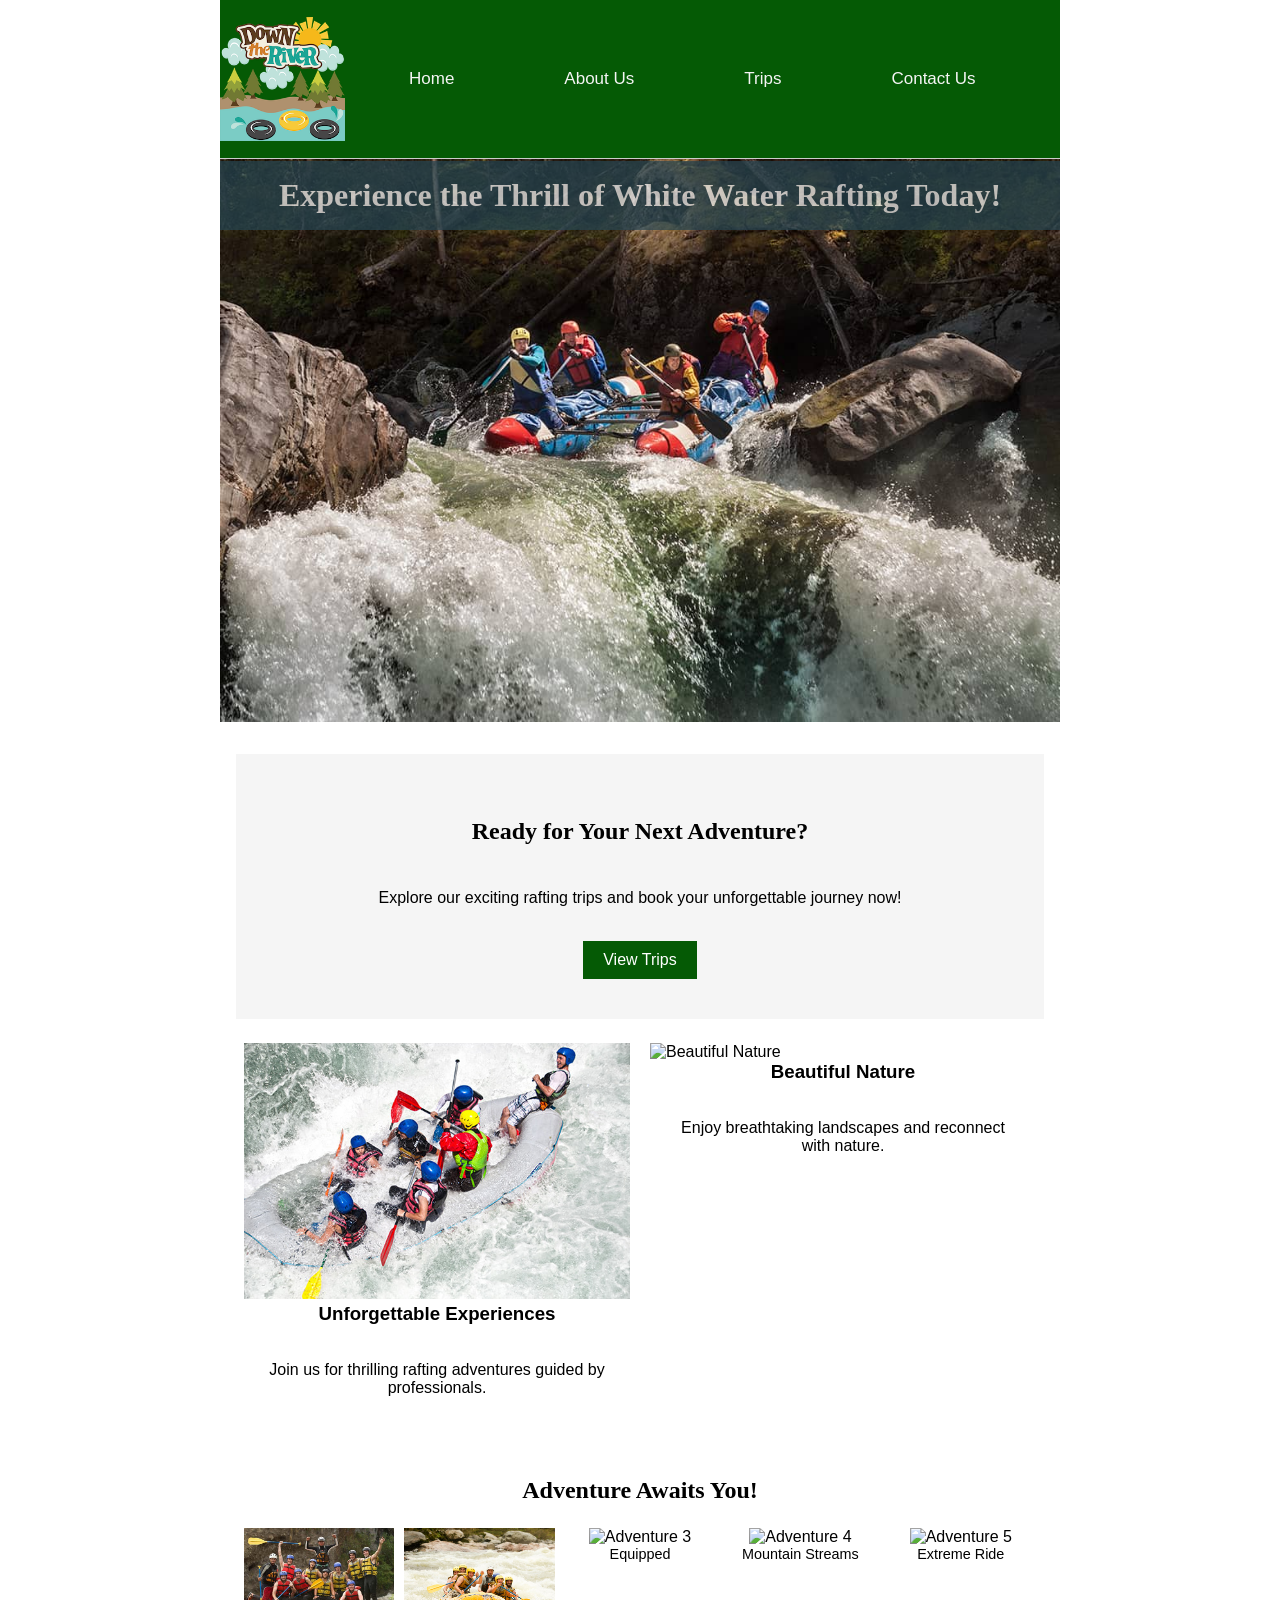
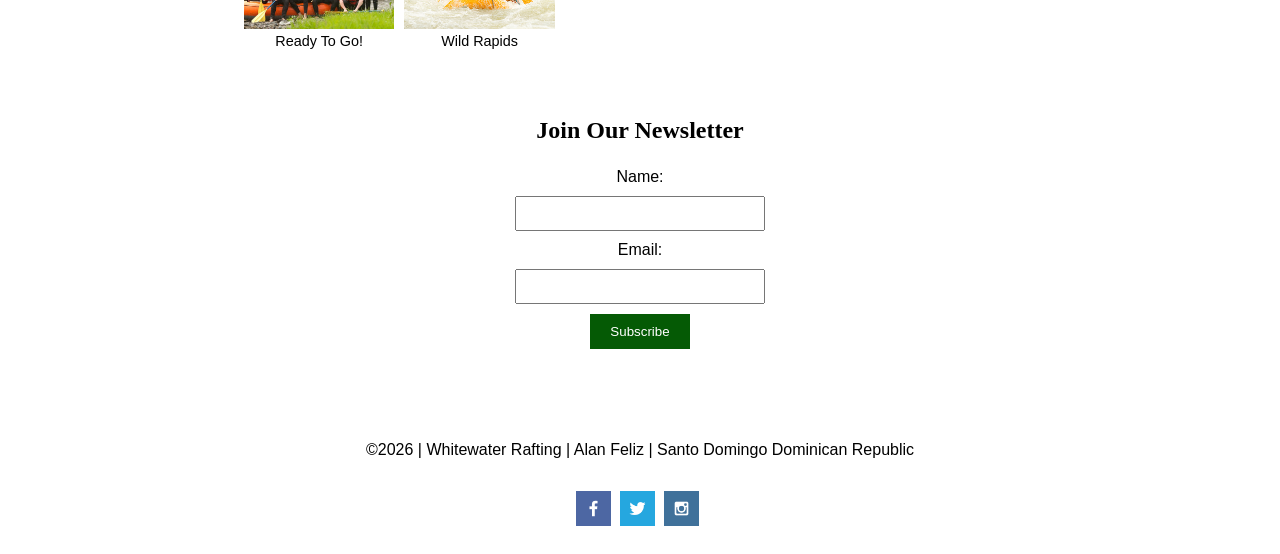
==== wwr/index.html @ 55a684c3 "add trips" ====
<!DOCTYPE html>
<html lang="en">


<html lang="en">

<head>
    <meta charset="UTF-8">
    <meta name="viewport" content="width=device-width, initial-scale=1.0">
    <title>Home Page Down the River Rafting Company</title>
    <meta name="description" content="Home Page of the Down the River Rafting Company Site.">
    <meta name="author" content="Buyannemekh Chimeddorj">
    <link rel="stylesheet" href="styles/rafting.css">
</head>

<body>
    <header>
        <img src="images/logo.png" alt="Down the River Rafting Company Logo" width="125">
        <nav>
            <ul class="navigation">
                <li><a href="index.html">Home</a></li>
                <li><a href="about.html">About Us</a></li>
                <li><a href="trips.html">Trips</a></li>
                <li><a href="contact.html">Contact Us</a></li>
            </ul>
        </nav>
    </header>

    <main>
        <div class="hero">
            <img src="images/rafting.jpg" alt="Whitewater Rafting Hero Image">
            <h1>Experience the Thrill of White Water Rafting Today!</h1>
        </div>

        <!-- CALL TO ACTION -->
        <section class="cta">
            <h2>Ready for Your Next Adventure?</h2>
            <p>Explore our exciting rafting trips and book your unforgettable journey now!</p>
            <a href="trips.html" class="btn">View Trips</a>
        </section>

        <!-- GRID CONTENT -->
        <section class="grid-info">
            <div>
                <img src="images/raftingcenter.jpg" alt="Rafting Fun">
                <h3>Unforgettable Experiences</h3>
                <p>Join us for thrilling rafting adventures guided by professionals.</p>
            </div>

            <div>
                <img src="images/rafting-new.jpg" alt="Beautiful Nature">
                <h3>Beautiful Nature</h3>
                <p>Enjoy breathtaking landscapes and reconnect with nature.</p>
            </div>
        </section>

        <section class="adventure">
            <h2>Adventure Awaits You!</h2>

            <div class="adventure-gallery">
                <figure>
                    <img src="images/happy-client-2026.jpg" alt="Adventure 1">
                    <figcaption>Ready To Go!</figcaption>
                </figure>

                <figure>
                    <img src="images/rafting4_600.jpg" alt="Adventure 2">
                    <figcaption>Wild Rapids</figcaption>
                </figure>

                <figure>
                    <img src="images/rafting-helmet.jpg" alt="Adventure 3">
                    <figcaption>Equipped</figcaption>
                </figure>

                <figure>
                    <img src="images/rafting-feliz.jpg" alt="Adventure 4">
                    <figcaption>Mountain Streams</figcaption>
                </figure>

                <figure>
                    <img src="images/rafting-new.jpg" alt="Adventure 5">
                    <figcaption>Extreme Ride</figcaption>
                </figure>
            </div>
        </section>

        <!-- NEWSLETTER -->
        <section class="newsletter">
            <h2>Join Our Newsletter</h2>
            <form>
                <label>Name:</label>
                <input type="text" name="name" required="">

                <label>Email:</label>
                <input type="email" name="email" required="">

                <button type="submit">Subscribe</button>
            </form>
        </section>
    </main>

    <footer>
        <p>&copy;2026 | Whitewater Rafting | Alan Feliz | Santo Domingo Dominican Republic</p>
        <nav class="socialmedia">
            <a href="https://www.facebook.com">
                <img src="images/facebook-icon.png" alt="Facebook">
            </a>
            <a href="https://www.twitter.com">
                <img src="images/twitter-icon.png" alt="Twitter">
            </a>
            <a href="https://www.instagram.com">
                <img src="images/instagram-icon.png" alt="Instagram">
            </a>
        </nav>


    </footer>


</body>

</html>
---- wwr/styles/rafting.css ----
:root {
    --primary-color: #055a05;
    /*Olive Leaf*/
    --accent1-color: #264653;
    /*Charcoal Blue*/
    --accent2-color: #e9c46a;
    /*Tuscan Sun*/
    --heading-font: "Times New Roman", "Georgia", serif;
    --body-font: Arial, Helvetica, sans-serif;
}

header {
    background-color: var(--primary-color);
    color: var(--accent2-color);
    margin: 1rem auto;
    display: grid;
    grid-template-columns: 120px 1fr 1fr;
    align-items: center;
    border-bottom: 1px solid #ccc;
    max-width: 1000px;
}

header {
    margin-bottom: 2rem;
}

.navigation {
    display: flex;
    list-style: none;
    gap: 20px;
}

.navigation a {
    white-space: nowrap;
}

.navigation li {
    flex: 1 1 auto;
}

.navigation a {
    display: block;
    color: whitesmoke;
    padding: 35px;
    margin: 10px;
    text-decoration: none;
    text-align: center;
    font-size: 17px;
}

.navigation a:hover {
    color: tomato;
    text-decoration: underline;
}

.logo img {
    margin: 0 0.25rem 0 1rem;
    width: 64px;
    height: auto;
}

* {
    padding: 0px;
    margin: 0px;
    box-sizing: border-box;
}

body {
    font-family: var(--body-font);
    color: var(--accent1-color);
}

.trip header {
    position: static;
}

header,
footer,
main {
    width: 840px;
    margin: 0 auto;
}

h1,
h2 {
    font-family: var(--heading-font);
    color: var(--primary-color);
}

h3 {
    text-align: center;
}

nav,
p,
h2,
section,
article {
    margin: 16px;
    padding: 8px;
    color: black;
}

.hero {
    position: relative;
}

.hero img {
    display: block;
    width: 100%;
    height: auto;
}

h1 {
    position: absolute;
    top: 2px;
    width: 840px;
    padding: 16px;
    text-align: center;
    opacity: 0.7;
    background-color: var(--accent1-color);
    color: #fff;
}

.hero article img {
    float: right;
    width: 126px;
}

.hero article {
    position: absolute;
    top: 329px;
    width: 800px;
    padding: 12px;
    text-align: center;
    opacity: 0.95;
    background-color: whitesmoke;
    color: #fff;
}

/* -------------------------
   HISTORY SECTION (3 COLUMNS)
-------------------------- */
.history {
    text-align: center;
}

.history-content {
    display: grid;
    grid-template-columns: 1fr 1fr 1fr;
    align-items: center;
    gap: 16px;
}

.history-content img {
    width: 100%;
    height: auto;
}

/* -------------------------
   ADVENTURE SECTION (5 COLUMNS)
-------------------------- */

.adventure {
    text-align: center;
}

.adventure-gallery {
    display: grid;
    grid-template-columns: repeat(5, 1fr);
    gap: 10px;
    text-align: center;
}

.adventure-gallery img {
    width: 100%;
    height: auto;
}

.adventure-gallery figure {
    margin: 0;
}

.adventure-gallery figcaption {
    font-size: 0.9rem;
}

/* CTA */
.cta {
    text-align: center;
    background-color: whitesmoke;
    padding: 40px 20px;
    margin-top: 2rem;
    position: static;
}

.cta h1 {
    margin: 0 0 10px;
}

.btn {
    display: inline-block;
    background-color: var(--primary-color);
    color: white;
    padding: 10px 20px;
    text-decoration: none;
    margin-top: 10px;
}

/* GRID SECTION */
.grid-info {
    display: grid;
    grid-template-columns: 1fr 1fr;
    gap: 20px;
}

.grid-info img {
    width: 100%;
}

/* NEWSLETTER */
.newsletter {
    text-align: center;
    padding: 20px;
}

.newsletter form {
    display: flex;
    flex-direction: column;
    align-items: center;
    gap: 10px;
}

.newsletter input {
    padding: 8px;
    width: 250px;
}

.newsletter button {
    padding: 10px 20px;
    background-color: var(--primary-color);
    color: white;
    border: none;
}

/* TRIP GRID */
.trip-grid {
    display: grid;
    grid-template-columns: repeat(3, 1fr);
    gap: 20px;
}

.trip img {
    width: 100%;
}

.trip {
    text-align: center;
}

/* TABLE */
.trip-table table {
    width: 100%;
    border-collapse: collapse;
}

.trip-table th,
.trip-table td {
    border: 1px solid #ccc;
    padding: 10px;
    text-align: center;
}

.trip-table th {
    background-color: var(--accent2-color);
}

/* -------------------------
   EMPLOYEE SECTION (3 COLUMNS)
-------------------------- */

.employee {
    text-align: center;
}

.employee-gallery {
    display: grid;
    grid-template-columns: repeat(3, 1fr);
    gap: 10px;
    text-align: center;
}

.employee-gallery img {
    width: 100%;
    height: auto;
}

.employee-gallery figure {
    margin: 0;
}

.employee-gallery figcaption {
    font-size: 0.9rem;
}

.address {
    background-color: whitesmoke;
    padding: 2rem 1rem;
    margin-bottom: 2rem;
    text-align: center;
}

.address-content {
    max-width: 600px;
    margin: 0 auto;
}

.address h2 {
    margin-bottom: 10px;
    font-size: 1.8rem;
}

.address p {
    margin: 1px 0;
    line-height: 14px;
}

.contact {
    display: grid;
    grid-template-columns: 1fr 1fr;
    gap: 2rem;
    padding: 2rem;
    align-items: stretch;
}

/* Map styling */
.contact-map iframe {
    width: 100%;
    height: 100%;
    min-height: 400px;
}

/* Form styling */
.contact-form {
    background-color: whitesmoke;
    padding: 20px;
    border-radius: 8px;
}

.contact-form form {
    display: flex;
    flex-direction: column;
    gap: 10px;
}

.contact-form input,
.contact-form textarea {
    padding: 10px;
    border: 1px solid #ccc;
    border-radius: 5px;
}

.contact-form h2 {
    margin-top: 0;
}

.contact-form label {
    display: block;
    margin-bottom: 6px;
    cursor: pointer;
}

.contact-form input[type="radio"] {
    margin-right: 8px;
}

.contact-form form {
    text-align: left;
}

.checkbox-label {
    display: flex;
    align-items: center;
    gap: 8px;
    text-align: left;
    margin-top: 10px;
    cursor: pointer;
}

.checkbox-label input[type="checkbox"] {
    transform: scale(1.1);
}

.socialmedia img {
    width: 35px;
    height: auto;
}

.socialmedia a {
    margin-right: 5px;
    text-decoration: none;
}

footer,
p {
    text-align: center;
    padding-top: 20px;
}
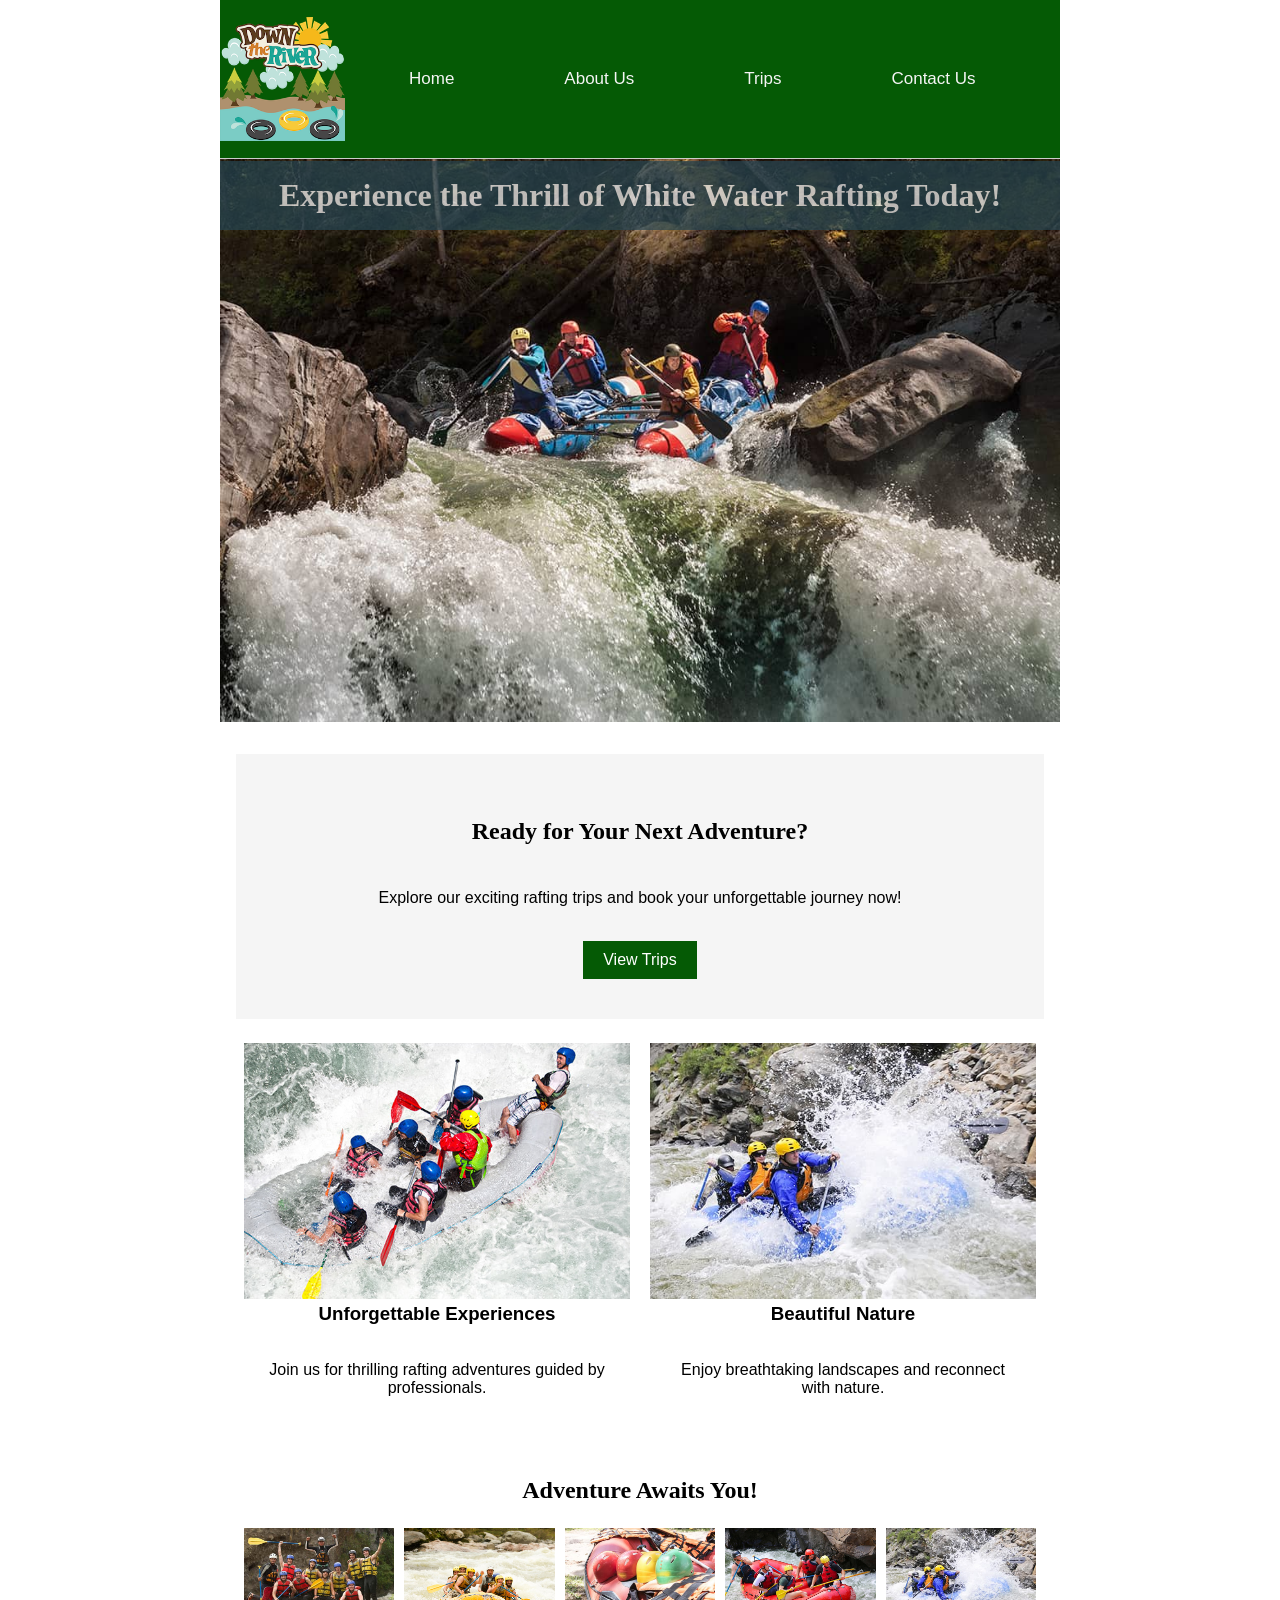
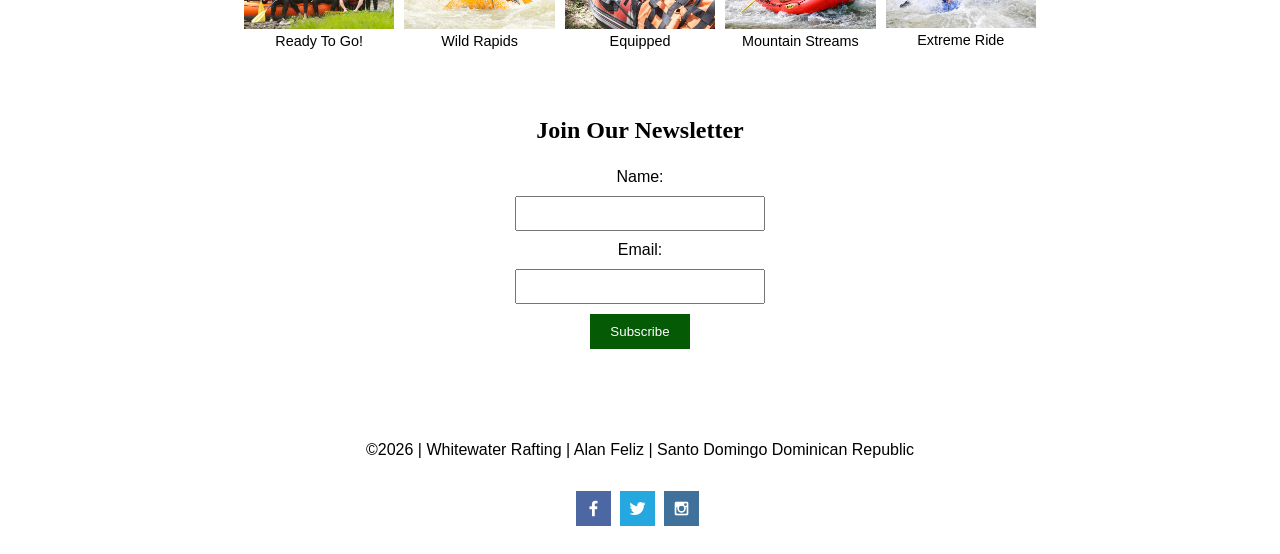
==== commit c111703a: "add new one" ====
--- a/wwr/index.html
+++ b/wwr/index.html
@@ -1,15 +1,12 @@
 <!DOCTYPE html>
-<html lang="en">
-
-
 <html lang="en">
 
 <head>
     <meta charset="UTF-8">
     <meta name="viewport" content="width=device-width, initial-scale=1.0">
-    <title>Home Page Down the River Rafting Company</title>
+    <title>Home Page | Down the River Rafting Company</title>
     <meta name="description" content="Home Page of the Down the River Rafting Company Site.">
-    <meta name="author" content="Buyannemekh Chimeddorj">
+    <meta name="author" content="Alan Feliz">
     <link rel="stylesheet" href="styles/rafting.css">
 </head>
 
--- a/wwr/styles/rafting.css
+++ b/wwr/styles/rafting.css
@@ -18,9 +18,6 @@
     align-items: center;
     border-bottom: 1px solid #ccc;
     max-width: 1000px;
-}
-
-header {
     margin-bottom: 2rem;
 }
 
@@ -28,10 +25,7 @@
     display: flex;
     list-style: none;
     gap: 20px;
-}
-
-.navigation a {
-    white-space: nowrap;
+
 }
 
 .navigation li {
@@ -46,6 +40,7 @@
     text-decoration: none;
     text-align: center;
     font-size: 17px;
+    white-space: nowrap;
 }
 
 .navigation a:hover {
@@ -340,6 +335,12 @@
     min-height: 400px;
 }
 
+iframe {
+    width: 100%;
+    height: 400px;
+    border: 0;
+}
+
 /* Form styling */
 .contact-form {
     background-color: whitesmoke;
@@ -350,7 +351,10 @@
 .contact-form form {
     display: flex;
     flex-direction: column;
-    gap: 10px;
+    gap: 15px;
+    max-width: 500px;
+    text-align: left;
+
 }
 
 .contact-form input,
@@ -372,10 +376,6 @@
 
 .contact-form input[type="radio"] {
     margin-right: 8px;
-}
-
-.contact-form form {
-    text-align: left;
 }
 
 .checkbox-label {
